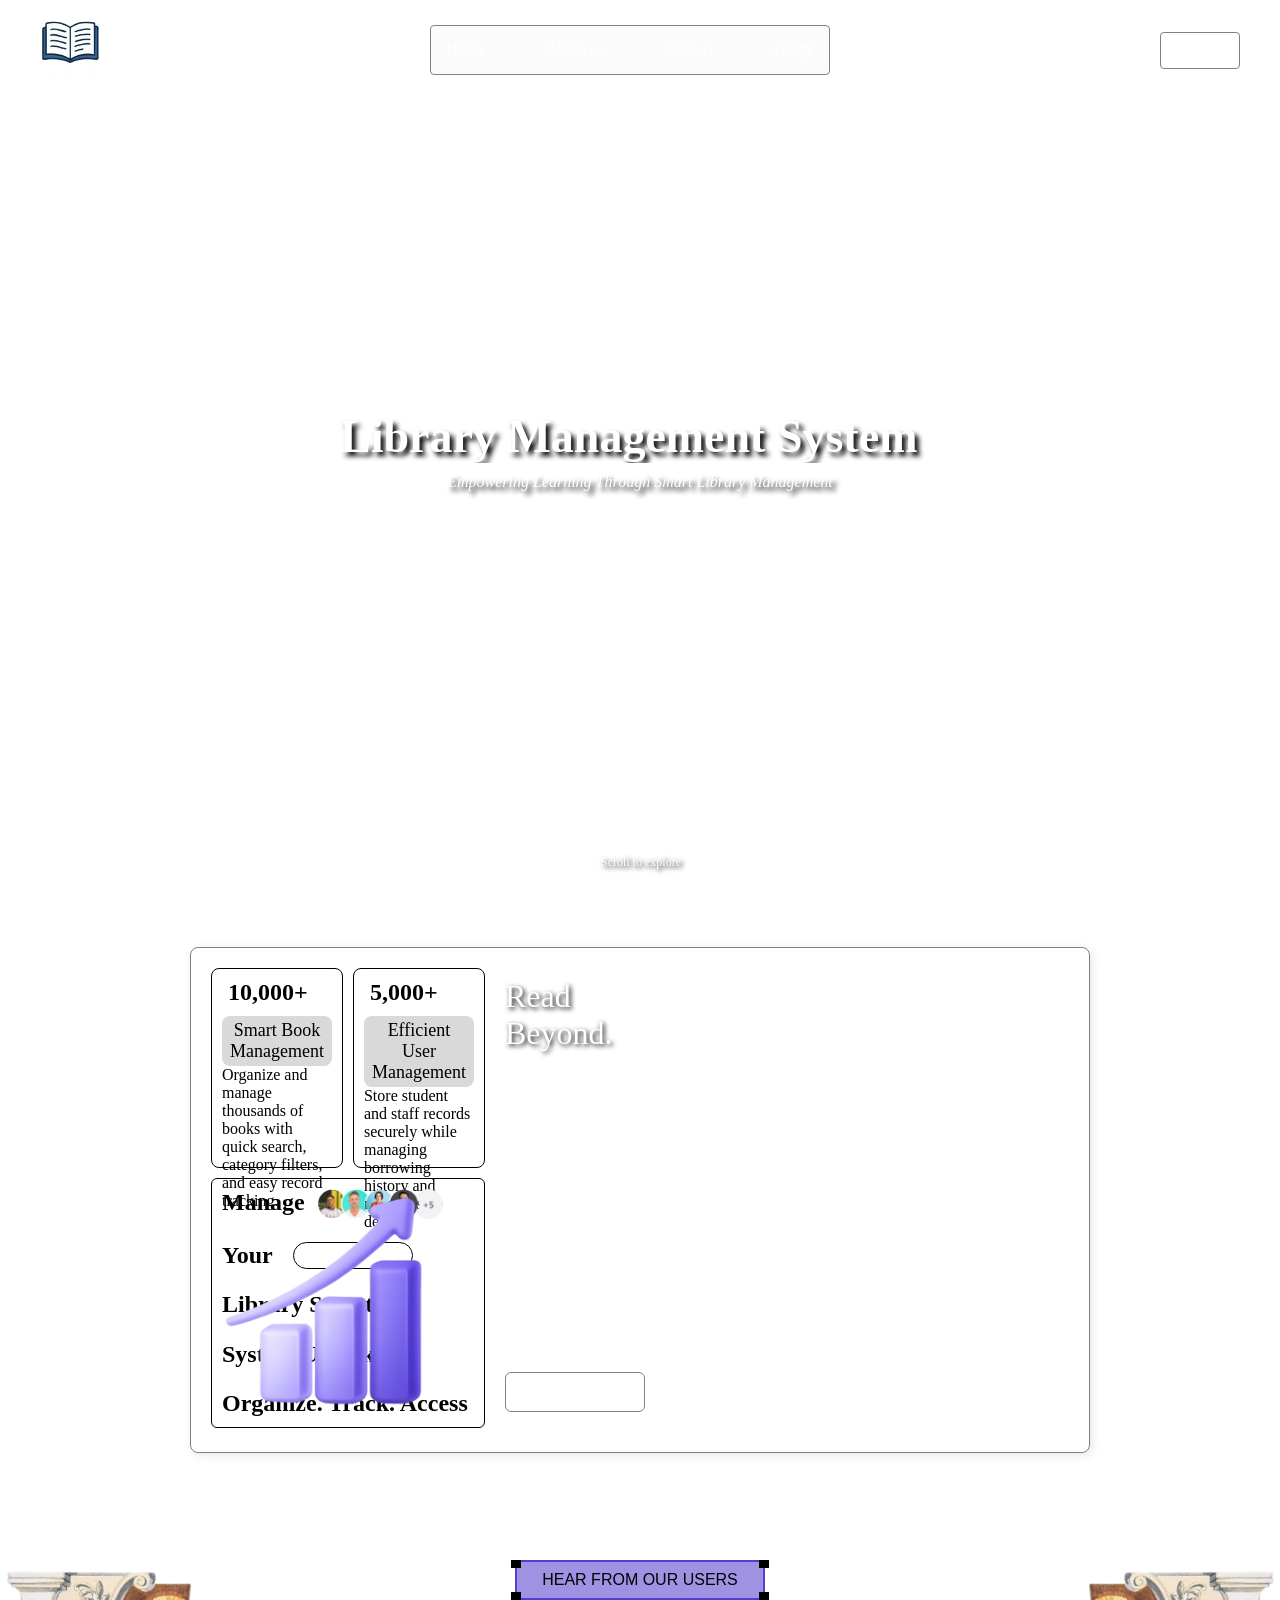
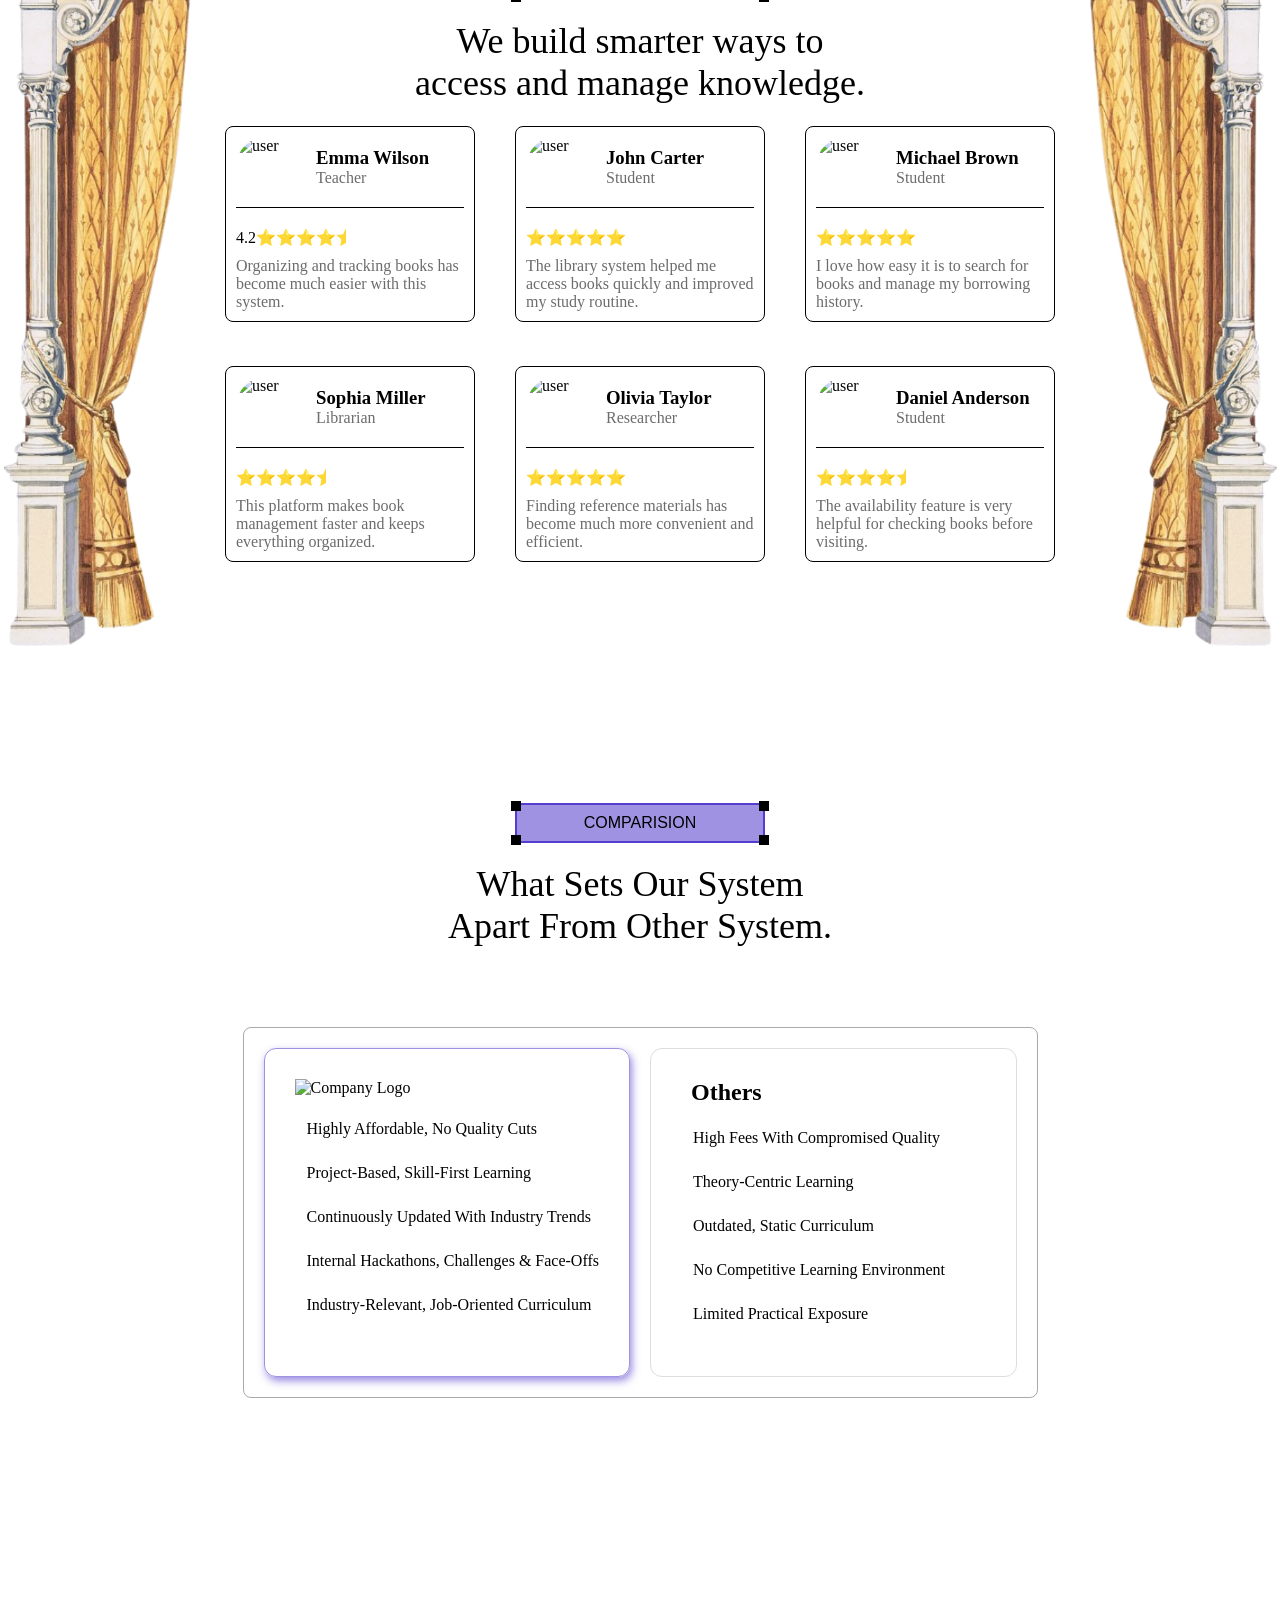
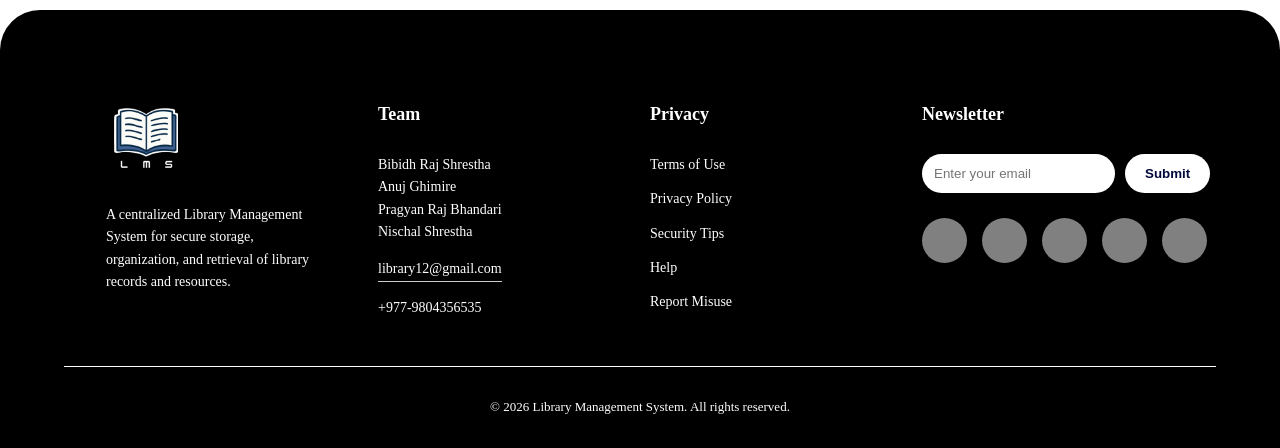
==== index.html @ d0a58fde "feat(UI):Build LMS website UI and structure" ====
<!doctype html>
<html lang="en">
  <head>
    <meta charset="UTF-8" />
    <meta name="viewport" content="width=device-width, initial-scale=1.0" />
    <link
      href="https://cdn.jsdelivr.net/npm/remixicon@4.9.0/fonts/remixicon.css"
      rel="stylesheet"
    />
    <link
      rel="shortcut icon"
      href="https://cdn-icons-png.flaticon.com/512/8832/8832880.png"
      type="image/x-icon"
    />
    <link rel="stylesheet" href="index.css" />
    <title>Library Management System</title>
  </head>
  <body>
    <header>
      <section id="lms-header-logo">
        <img src="./assets/logo.png" alt="lms-logo" />
      </section>
      <nav>
        <li><a href="">Home</a></li>
        <li><a href="">About us</a></li>
        <li><a href="">Contact</a></li>
        <li><a href="">FAQS</a></li>
      </nav>
      <section id="auth-section">
        <button>Login</button>
      </section>
    </header>
    <section id="hero-section">
      <div id="hero-section-info">
        <h1 id="lms-header-title">Library Management System</h1>
        <em id="lms-header-subtitle">
          Empowering Learning Through Smart Library Management
        </em>
      </div>
      <div id="scroll-to-botton">
        <i class="ri-scroll-to-bottom-fill"></i>
        <p>Scroll to explore</p>
      </div>
    </section>

    <section id="lms-milestone-container">
      <div id="lms-milestone">
        <div id="lms-milestone-left">
          <div id="lms-milestone-innerleft">
            <div class="record-member">
              <div id="book-records" class="records">
                <h2><i class="ri-book-open-line"></i>&nbsp;10,000+</h2>
                <p class="records-topic">Smart Book Management</p>
              </div>
              <p>
                Organize and manage thousands of books with quick search,
                category filters, and easy record tracking.
              </p>
            </div>
            <div class="record-member">
              <div id="member-records" class="records">
                <h2><i class="ri-user-line"></i>&nbsp;5,000+</h2>
                <p class="records-topic">Efficient User Management</p>
              </div>
              <p>
                Store student and staff records securely while managing
                borrowing history and membership details.
              </p>
            </div>
          </div>
          <div id="lms-milestone-innerright">
            <div id="manage">
              <h2>Manage</h2>
              <img
                src="./assets/manage.png"
                alt="our users"
                height="30"
                style="user-select: none; pointer-events: none"
              />
            </div>
            <div id="your">
              <h2>Your</h2>
              <button>
                <i class="ri-arrow-right-long-line"></i>
              </button>
            </div>
            <h2>Library Smarter</h2>
            <h2>System Unlock for</h2>
            <h2>Organize. Track. Access</h2>
            <img
              src="./assets/growth.png"
              alt="growth"
              id="growth"
              width="200"
            />
          </div>
        </div>
        <div id="lms-milestone-right">
          <video autoplay muted loop playsinline>
            <source src="./assets/milestonevideo.mp4" type="video/mp4" />
            Your browser does not support the video tag.
          </video>
          <h2 id="lms-milestone-right-header">
            Read <br />
            Beyond.
          </h2>
          <button id="lms-milestone-right-intouch">
            <p>Explore System</p>
            <i class="ri-arrow-right-long-line"></i>
          </button>
        </div>
      </div>
    </section>

    <section id="feedback-section">
      <img
        src="./assets/left.png"
        alt="pillar-left"
        id="pillar-left"
        class="pillar"
      />
      <img
        src="./assets/right.png"
        alt="pillar-right"
        id="pillar-right"
        class="pillar"
      />
      <div id="feedback-section-header">
        <button>
          HEAR FROM OUR USERS
          <div id="rt"></div>
          <div id="lt"></div>
          <div id="rb"></div>
          <div id="lb"></div>
        </button>
        <h2>
          We build smarter ways to<br />
          access and manage knowledge.
        </h2>
      </div>
      <div id="feedback-review">
        <div class="feedback-card">
          <div class="user-info">
            <img src="https://i.pravatar.cc/80?img=5" alt="user" />
            <div>
              <h3>Emma Wilson</h3>
              <p>Teacher</p>
            </div>
          </div>
          <div class="rating">4.2⭐⭐⭐⭐<span class="half-star">⭐</span></div>
          <p class="feedback-text">
            Organizing and tracking books has become much easier with this
            system.
          </p>
        </div>

        <div class="feedback-card">
          <div class="user-info">
            <img src="https://i.pravatar.cc/80?img=1" alt="user" />
            <div>
              <h3>John Carter</h3>
              <p>Student</p>
            </div>
          </div>
          <div class="rating">⭐⭐⭐⭐⭐</div>
          <p class="feedback-text">
            The library system helped me access books quickly and improved my
            study routine.
          </p>
        </div>

        <div class="feedback-card">
          <div class="user-info">
            <img src="https://i.pravatar.cc/80?img=8" alt="user" />
            <div>
              <h3>Michael Brown</h3>
              <p>Student</p>
            </div>
          </div>
          <div class="rating">⭐⭐⭐⭐⭐</div>
          <p class="feedback-text">
            I love how easy it is to search for books and manage my borrowing
            history.
          </p>
        </div>

        <div class="feedback-card">
          <div class="user-info">
            <img src="https://i.pravatar.cc/80?img=10" alt="user" />
            <div>
              <h3>Sophia Miller</h3>
              <p>Librarian</p>
            </div>
          </div>
          <div class="rating">⭐⭐⭐⭐<span class="half-star">⭐</span></div>
          <p class="feedback-text">
            This platform makes book management faster and keeps everything
            organized.
          </p>
        </div>

        <div class="feedback-card">
          <div class="user-info">
            <img src="https://i.pravatar.cc/80?img=16" alt="user" />
            <div>
              <h3>Olivia Taylor</h3>
              <p>Researcher</p>
            </div>
          </div>
          <div class="rating">⭐⭐⭐⭐⭐</div>
          <p class="feedback-text">
            Finding reference materials has become much more convenient and
            efficient.
          </p>
        </div>

        <div class="feedback-card">
          <div class="user-info">
            <img src="https://i.pravatar.cc/80?img=12" alt="user" />
            <div>
              <h3>Daniel Anderson</h3>
              <p>Student</p>
            </div>
          </div>
          <div class="rating">⭐⭐⭐⭐<span class="half-star">⭐</span></div>
          <p class="feedback-text">
            The availability feature is very helpful for checking books before
            visiting.
          </p>
        </div>
      </div>
    </section>

    <section id="comparision">
      <div id="comparision-section-header">
        <button>
          COMPARISION
          <div id="rt"></div>
          <div id="lt"></div>
          <div id="rb"></div>
          <div id="lb"></div>
        </button>
        <h2>
          What Sets Our System <br />
          Apart From Other System.
        </h2>
      </div>
      <section id="comparison-section">
        <div class="comparison-container">
          <div class="comparison-card comparison-card--primary">
            <div class="comparison-header">
              <img src="logo.png" alt="Company Logo" class="comparison-logo" />
            </div>

            <ul class="comparison-list">
              <li class="comparison-item positive">
                <i class="ri-checkbox-circle-line"></i>
                Highly Affordable, No Quality Cuts
              </li>
              <li class="comparison-item positive">
                <i class="ri-checkbox-circle-line"></i>
                Project-Based, Skill-First Learning
              </li>
              <li class="comparison-item positive">
                <i class="ri-checkbox-circle-line"></i>
                Continuously Updated With Industry Trends
              </li>
              <li class="comparison-item positive">
                <i class="ri-checkbox-circle-line"></i>
                Internal Hackathons, Challenges & Face-Offs
              </li>
              <li class="comparison-item positive">
                <i class="ri-checkbox-circle-line"></i>
                Industry-Relevant, Job-Oriented Curriculum
              </li>
            </ul>
          </div>

          <div class="comparison-card comparison-card--secondary">
            <div class="comparison-header">
              <h3 class="comparison-title">
                <i class="ri-stack-fill"></i> Others
              </h3>
            </div>

            <ul class="comparison-list">
              <li class="comparison-item negative">
                <i class="ri-close-circle-line"></i>
                High Fees With Compromised Quality
              </li>
              <li class="comparison-item negative">
                <i class="ri-close-circle-line"></i>
                Theory-Centric Learning
              </li>
              <li class="comparison-item negative">
                <i class="ri-close-circle-line"></i>
                Outdated, Static Curriculum
              </li>
              <li class="comparison-item negative">
                <i class="ri-close-circle-line"></i>
                No Competitive Learning Environment
              </li>
              <li class="comparison-item negative">
                <i class="ri-close-circle-line"></i>
                Limited Practical Exposure
              </li>
            </ul>
          </div>
        </div>
      </section>
    </section>

    <footer id="site-footer">
      <div class="footer-container">
        <div class="footer-column footer-about">
          <img src="./assets/logo.png" alt="Library Logo" class="footer-logo" />

          <p class="footer-description">
            A centralized Library Management System for secure storage,
            organization, and retrieval of library records and resources.
          </p>
        </div>

        <div class="footer-column footer-team">
          <h3 class="footer-title">Team</h3>

          <p>Bibidh Raj Shrestha</p>
          <p>Anuj Ghimire</p>
          <p>Pragyan Raj Bhandari</p>
          <p>Nischal Shrestha</p>

          <p class="footer-email">library12@gmail.com</p>
          <p class="footer-phone">+977-9804356535</p>
        </div>

        <div class="footer-column footer-links">
          <h3 class="footer-title">Privacy</h3>

          <ul class="footer-list">
            <li><a href="#">Terms of Use</a></li>
            <li><a href="#">Privacy Policy</a></li>
            <li><a href="#">Security Tips</a></li>
            <li><a href="#">Help</a></li>
            <li><a href="#">Report Misuse</a></li>
          </ul>
        </div>

        <div class="footer-column footer-newsletter">
          <h3 class="footer-title">Newsletter</h3>

          <form class="newsletter-form">
            <input
              type="email"
              class="newsletter-input"
              placeholder="Enter your email"
            />

            <button type="submit" class="newsletter-submit">Submit</button>
          </form>

          <div class="footer-socials">
            <a href="#"><i class="fa-brands fa-facebook"></i></a>
            <a href="#"><i class="fa-brands fa-instagram"></i></a>
            <a href="#"><i class="fa-brands fa-square-x-twitter"></i></a>
            <a href="#"><i class="fa-brands fa-youtube"></i></a>
            <a href="#"><i class="fa-brands fa-whatsapp"></i></a>
          </div>
        </div>
      </div>

      <hr class="footer-divider" />

      <p class="footer-copyright">
        © 2026 Library Management System. All rights reserved.
      </p>
    </footer>

    <script>
      const scroll = document.querySelector("#scroll-to-botton");
      function blink() {
        setInterval(() => {
          scroll.style.opacity = scroll.style.opacity === "1" ? "0" : "1";
        }, 1000);
      }
      blink();
    </script>
  </body>
</html>
---- index.css ----
* {
  margin: 0;
  padding: 0;
  box-sizing: border-box;
}

header {
  width: 100%;
  height: 70px;
  display: flex;
  justify-content: space-between;
  align-items: center;
  padding: 20px 40px;
}

#lms-header-logo img {
  width: 60px;
  user-select: none;
  pointer-events: none;
}

header nav {
  display: flex;
  justify-content: center;
  align-items: center;
  gap: 60px;
  width: 400px;
  height: 50px;
  background-color: rgba(128, 128, 128, 0.03);
  backdrop-filter: blur(5px);
  border: 1px solid grey;
  border-radius: 4px;
  user-select: none;
}

header nav li {
  list-style: none;
}

header nav li a {
  text-decoration: none;
  color: white;
}

header nav a:hover {
  color: wheat;
}

#auth-section button {
  width: 80px;
  border: 1px solid white;
  background-color: transparent;
  color: white;
  display: flex;
  justify-content: center;
  align-items: center;
  border: 1px solid grey;
  border-radius: 4px;
  padding: 10px 20px;
  user-select: none;
  transition: background-color 0.4s ease-in-out;
}

#auth-section button:hover {
  background-color: white;
  color: black;
  cursor: pointer;
}

#hero-section {
  width: 100%;
  height: 100dvh;
  position: relative;
  background-image: url("./assets/headerbg.jpg");
  background-size: cover;
  border-image: fill 0 linear-gradient(rgba(0, 0, 0, 0.6));
  display: flex;
  justify-content: center;
  align-items: center;
}

#hero-section-info {
  width: 600px;
  display: flex;
  flex-direction: column;
  gap: 10px;
}

#hero-section-info #lms-header-title {
  overflow: hidden;
  white-space: nowrap;
  color: white;
  font-size: 46px;
  border-right: 2px solid white;
  text-shadow: 4px 4px 5px black;
  pointer-events: none;
  user-select: none;
  animation:
    type 4s steps(27) infinite alternate,
    blink 0.7s infinite;
}

@keyframes type {
  from {
    width: 0;
  }
  to {
    width: 27ch;
  }
}

@keyframes blink {
  50% {
    border-color: transparent;
  }
}

#hero-section-info #lms-header-subtitle {
  text-align: center;
  color: white;
  text-shadow: 4px 4px 5px black;
  font-size: 16px;
  pointer-events: none;
  user-select: none;
}

header {
  position: absolute;
  top: 15px;
  z-index: 1;
}

#scroll-to-botton {
  position: absolute;
  bottom: 20px;
  color: white;
  font-size: 12px;
  display: flex;
  justify-content: center;
  align-items: center;
  padding: 10px;
  gap: 2px;
  text-shadow: 2px 2px 5px black;
  pointer-events: none;
  user-select: none;
  opacity: 1;
  transition: opacity 0.4s ease-in-out;
}

/* milestore-section */

#lms-milestone-container {
  width: 100%;
  height: 600px;
  display: flex;
  justify-content: center;
  align-items: center;
  background-color: #fff;
}

#lms-milestone {
  width: 900px;
  height: auto;
  border: 1px solid grey;
  display: flex;
  justify-content: space-between;
  gap: 10px;
  padding: 20px;
  border-radius: 8px;
  box-shadow: 2px 2px 10px rgba(0, 0, 0, 0.1);
  user-select: none;
}

#lms-milestone-left {
  display: flex;
  flex-direction: column;
  gap: 10px;
  width: 600px;
}

#lms-milestone-innerleft {
  display: flex;
  gap: 10px;
}

#lms-milestone-innerleft .record-member {
  display: flex;
  flex-direction: column;
  justify-content: space-between;
  height: 200px;
  padding: 10px;
  border-radius: 8px;
  border: 1px solid black;
}

/* #lms-milestone-innerleft .record-member .records h2,
#lms-milestone-innerleft .record-member .records p,
#lms-milestone-innerright h2 {
  font-weight: 500;
}

#lms-milestone-innerleft .record-member .records h2 {
  color: #533ece;
} */

#lms-milestone-innerleft .record-member .records p {
  font-size: 18px;
}

.record-member #book-records,
.record-member #member-records {
  display: flex;
  flex-direction: column;
  gap: 10px;
}

.record-member .records-topic {
  background-color: rgba(128, 128, 128, 0.303);
  width: fit-content;
  padding: 4px 8px;
  border-radius: 8px;
  text-align: center;
}

#lms-milestone-innerright {
  display: flex;
  flex-direction: column;
  justify-content: space-between;
  border-radius: 6px;
  padding: 10px;
  height: 250px;
  border: 1px solid black;
  position: relative;
}

#lms-milestone-innerright #growth {
  position: absolute;
  right: 60px;
  bottom: 20px;
  user-select: none;
  pointer-events: none;
}

#lms-milestone-innerright #manage {
  display: flex;
  gap: 5px;
}

#lms-milestone-innerright #your {
  display: flex;
  gap: 20px;
}

#lms-milestone-innerright #your button {
  width: 120px;
  border-radius: 54px;
  border: 1px solid black;
  text-align: right;
  color: #533ece;
  font-size: 24px;
  padding: 0 20px;
  background-color: white;
}

#lms-milestone-right {
  position: relative;
}

#lms-milestone-right video {
  height: 460px;
  border-radius: 6px;
}

#lms-milestone-right #lms-milestone-right-header {
  position: absolute;
  top: 10px;
  left: 10px;
  color: white;
  text-shadow: 2px 2px 5px black;
  font-weight: 200;
  font-size: 32px;
}

#lms-milestone-right #lms-milestone-right-intouch {
  position: absolute;
  bottom: 20px;
  left: 10px;
  display: flex;
  justify-content: center;
  align-items: center;
  gap: 4px;
  width: 140px;
  height: 40px;
  background-color: rgba(255, 255, 255, 0.116);
  backdrop-filter: blur(20px);
  border: none;
  border-radius: 6px;
  color: white;
  border: 1px solid gray;
}

#lms-milestone-right #lms-milestone-right-intouch:hover {
  gap: 6px;
  cursor: pointer;
}

#lms-milestone-innerleft .record-member,
#lms-milestone-innerright {
  transition: 0.4s ease-in-out;
}

#lms-milestone-innerleft .record-member:hover,
#lms-milestone-innerright:hover {
  background-color: #543ece0e;
  cursor: pointer;
}

/* feedback-section */

#feedback-section {
  width: 100%;
  height: 700px;
  display: flex;
  flex-direction: column;
  gap: 20px;
  /* background-color: red; */
  justify-content: center;
  align-items: center;
  margin-top: 60px;
  position: relative;
  overflow: hidden;
}

.pillar {
  height: 700px;
  position: absolute;
  user-select: none;
  pointer-events: none;
}

#pillar-right {
  right: -5px;
}

#pillar-left {
  left: -75px;
}

#feedback-section #feedback-section-header {
  display: flex;
  flex-direction: column;
  justify-content: center;
  align-items: center;
  gap: 20px;
  user-select: none;
  pointer-events: none;
}

#feedback-section #feedback-section-header button {
  background-color: #543ece8f;
  color: black;
  width: 250px;
  height: 40px;
  font-size: 16px;
  border: 2px solid #533ece;
  position: relative;
  font-weight: 200;
}

#feedback-section #feedback-section-header h2 {
  font-weight: 200;
  font-size: 36px;
  text-align: center;
}

#rt,
#lt,
#rb,
#lb {
  width: 10px;
  height: 10px;
  background-color: black;
  position: absolute;
}

#rt {
  right: -6px;
  top: -4px;
}

#lt {
  left: -6px;
  top: -4px;
}

#rb {
  right: -6px;
  bottom: -4px;
}
#lb {
  left: -6px;
  bottom: -4px;
}

#feedback-section #feedback-review {
  width: 100%;
  height: 80%;
  display: grid;
  grid-template-columns: repeat(3, minmax(150px, 250px));
  grid-auto-rows: 200px;
  gap: 40px;
  justify-content: center;
  align-items: center;
  padding: 10px;
  user-select: none;
}

.feedback-card {
  border: 1px solid black;
  padding: 10px;
  margin-bottom: 20px;
  border-radius: 8px;
  transition:
    transform 0.6s ease-in,
    background-color 0.6s ease-in;
}
.feedback-card:hover {
  transform: translateY(-4px);
  background-color: #543ece0e;
}

.feedback-card .user-info {
  display: flex;
  align-items: center;
  gap: 20px;
  padding-bottom: 10px;
  border-bottom: 1px solid black;
}

.feedback-card .user-info img {
  border-radius: 50%;
  width: 60px;
  height: 60px;
}
.feedback-card p {
  color: rgb(108, 108, 108);
}

.feedback-card .rating {
  margin-top: 20px;
}

.feedback-card .feedback-text {
  margin-top: 10px;
}

.feedback-card .rating .half-star {
  clip-path: inset(0px 50% 0px 0px);
}

/* Comparision Section */

#comparision {
  width: 100%;
  height: 900px;
  display: flex;
  flex-direction: column;
  justify-content: center;
  gap: 60px;
  align-items: center;
}

#comparision #comparision-section-header {
  display: flex;
  flex-direction: column;
  justify-content: center;
  align-items: center;
  gap: 20px;
  user-select: none;
  pointer-events: none;
}

#comparision #comparision-section-header button {
  background-color: #543ece8f;
  color: black;
  width: 250px;
  height: 40px;
  font-size: 16px;
  border: 2px solid #533ece;
  position: relative;
  font-weight: 200;
}

#rt,
#lt,
#rb,
#lb {
  width: 10px;
  height: 10px;
  background-color: black;
  position: absolute;
}

#rt {
  right: -6px;
  top: -4px;
}

#lt {
  left: -6px;
  top: -4px;
}

#rb {
  right: -6px;
  bottom: -4px;
}
#lb {
  left: -6px;
  bottom: -4px;
}

#comparision #comparision-section-header h2 {
  font-weight: 200;
  font-size: 36px;
  text-align: center;
}

#comparison-section {
  background: #ffffff;
  color: #000000;
  display: flex;
  justify-content: center;
  align-items: center;
  padding: 20px;
  user-select: none;
  pointer-events: none;
}

.comparison-container {
  display: grid;
  grid-template-columns: repeat(2, 1fr);
  gap: 20px;
  max-width: 900px;
  width: 100%;
  padding: 20px;
  border: 1px solid #aaaaaa;
  border-radius: 8px;
}

.comparison-card {
  padding: 30px;
  border-radius: 12px;
}

.comparison-card--primary {
  border: 1px solid #543ece8f;
  box-shadow:
    2px 2px 4px #543ece0e,
    2px 4px 8px #543ece8f;
}

.comparison-card--secondary {
  border: 1px solid #ddd;
}

.comparison-header {
  display: flex;
  align-items: center;
  margin-bottom: 20px;
}

.comparison-logo {
  max-width: 120px;
  height: auto;
}

.comparison-title {
  display: flex;
  align-items: center;
  gap: 10px;
  font-size: 24px;
}

.comparison-list {
  list-style: none;
  padding: 0;
  margin: 0;
}

.comparison-item {
  display: flex;
  gap: 12px;
  margin-bottom: 20px;
  line-height: 1.5;
}

.comparison-item.positive i {
  color: green;
}

.comparison-item.negative i {
  color: red;
}

/* Footer Section */

#site-footer {
  width: 100%;
  background: #000;
  color: white;
  padding: 80px 0 30px;
  border-radius: 40px 40px 0 0;
  margin-top: 50px;
  font-size: 14px;
  line-height: 1.6;
  overflow: hidden;
}

.footer-container {
  width: 85%;
  margin: auto;
  display: flex;
  flex-wrap: wrap;
  justify-content: space-between;
  align-items: flex-start;
}

.footer-column {
  flex: 1;
  min-width: 220px;
  padding: 10px;
}

.footer-logo {
  width: 80px;
  padding: 8px;
  border-radius: 8px;
  margin-bottom: 20px;
}

.footer-description {
  max-width: 220px;
}

.footer-title {
  margin-bottom: 25px;
  font-size: 18px;
}

.footer-email {
  width: fit-content;
  border-bottom: 1px solid #ccc;
  margin: 15px 0;
}

.footer-list {
  padding: 0;
}

.footer-list li {
  list-style: none;
  margin-bottom: 12px;
}

.footer-list li a {
  text-decoration: none;
  color: white;
  transition: 0.3s;
}

.footer-list li a:hover {
  opacity: 0.8;
}

.newsletter-form {
  display: flex;
  align-items: center;
  gap: 10px;
  margin-bottom: 25px;
}

.newsletter-input {
  flex: 1;
  padding: 12px;
  border: none;
  outline: none;
  border-radius: 25px;
}

.newsletter-submit {
  background: white;
  color: #00093c;
  border: none;
  padding: 12px 20px;
  border-radius: 25px;
  cursor: pointer;
  font-weight: 600;
  transition: 0.3s;
}

.newsletter-submit:hover {
  transform: scale(1.05);
}

.footer-socials {
  display: flex;
  gap: 15px;
  align-items: center;
}

.footer-socials a {
  width: 45px;
  height: 45px;
  border-radius: 50%;
  background-color: grey;
  display: flex;
  justify-content: center;
  align-items: center;
  color: white;
  text-decoration: none;
  font-size: 20px;
  flex-shrink: 0;
  transition: 0.3s ease;
}

.footer-socials a:hover {
  transform: translateY(-4px);
}

.footer-divider {
  width: 90%;
  margin: 30px auto;
  border: none;
  border-bottom: 1px solid white;
}

.footer-copyright {
  text-align: center;
  font-size: 13px;
}
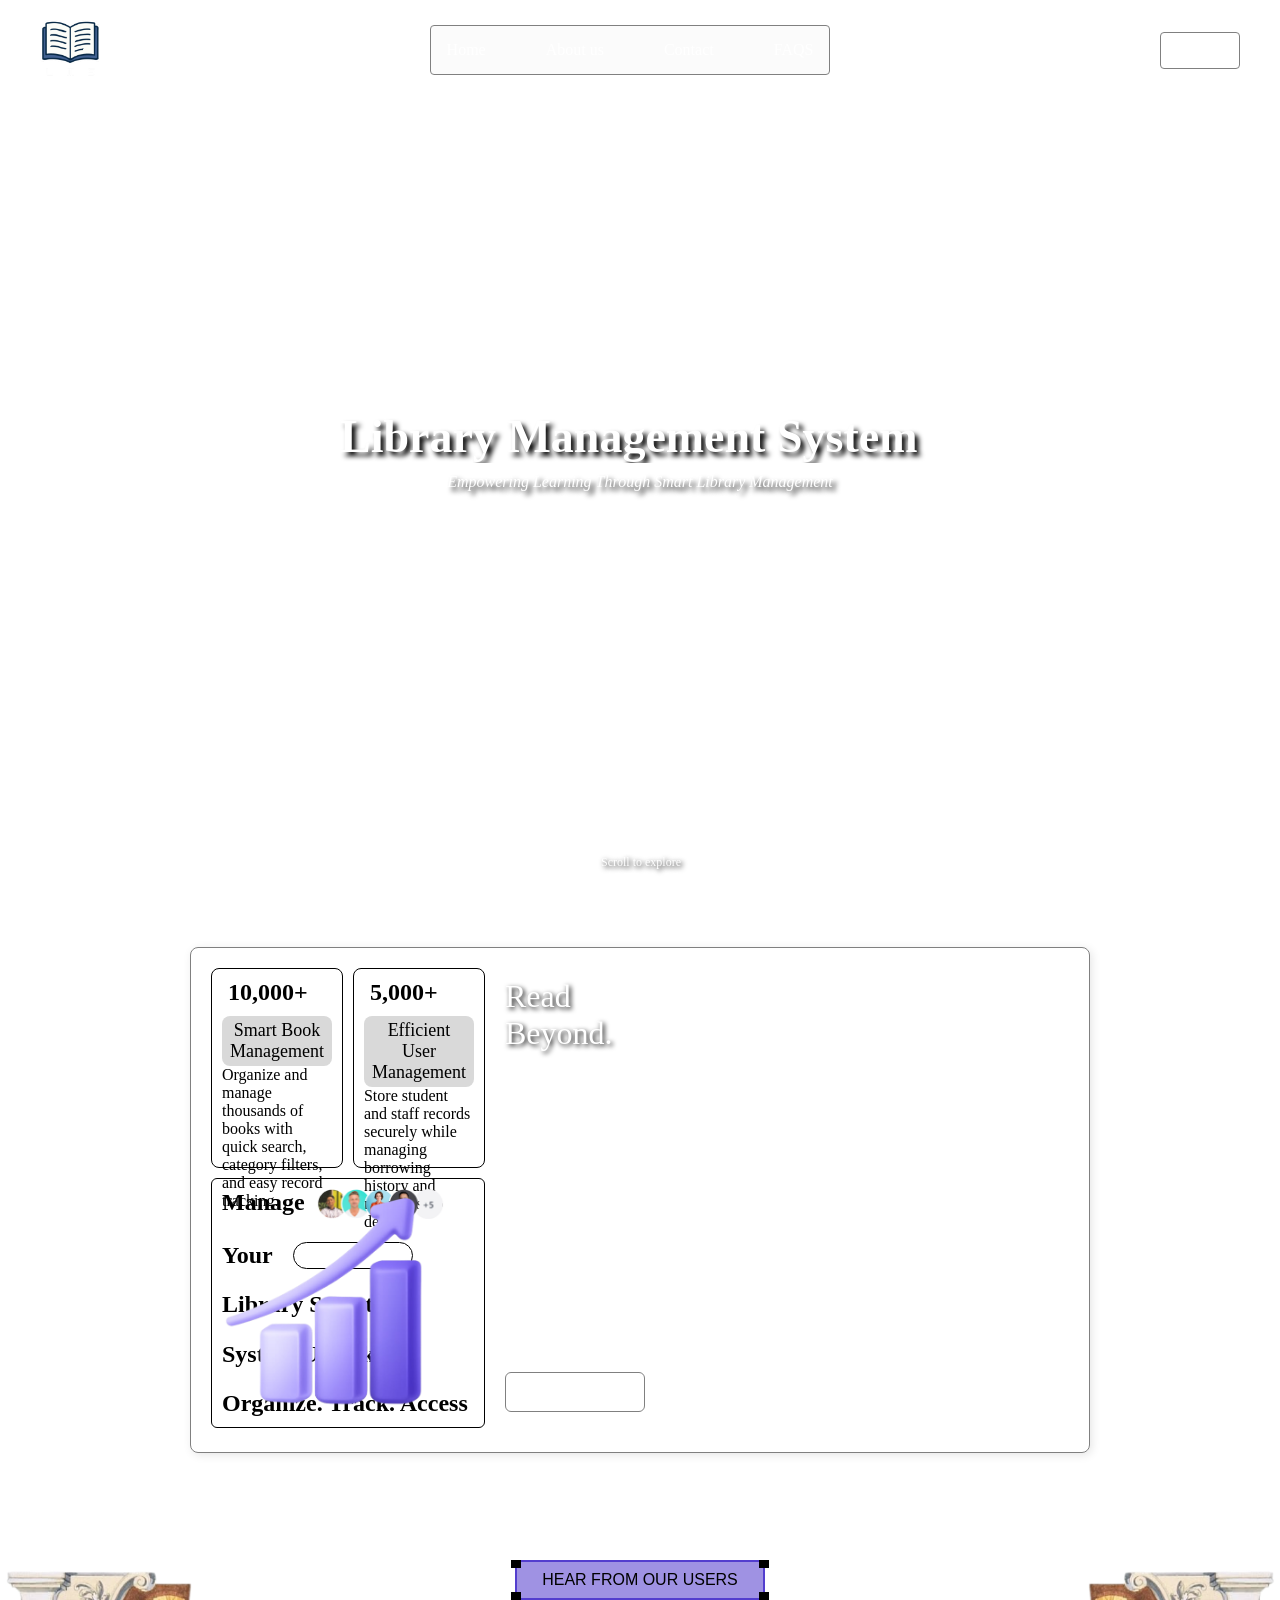
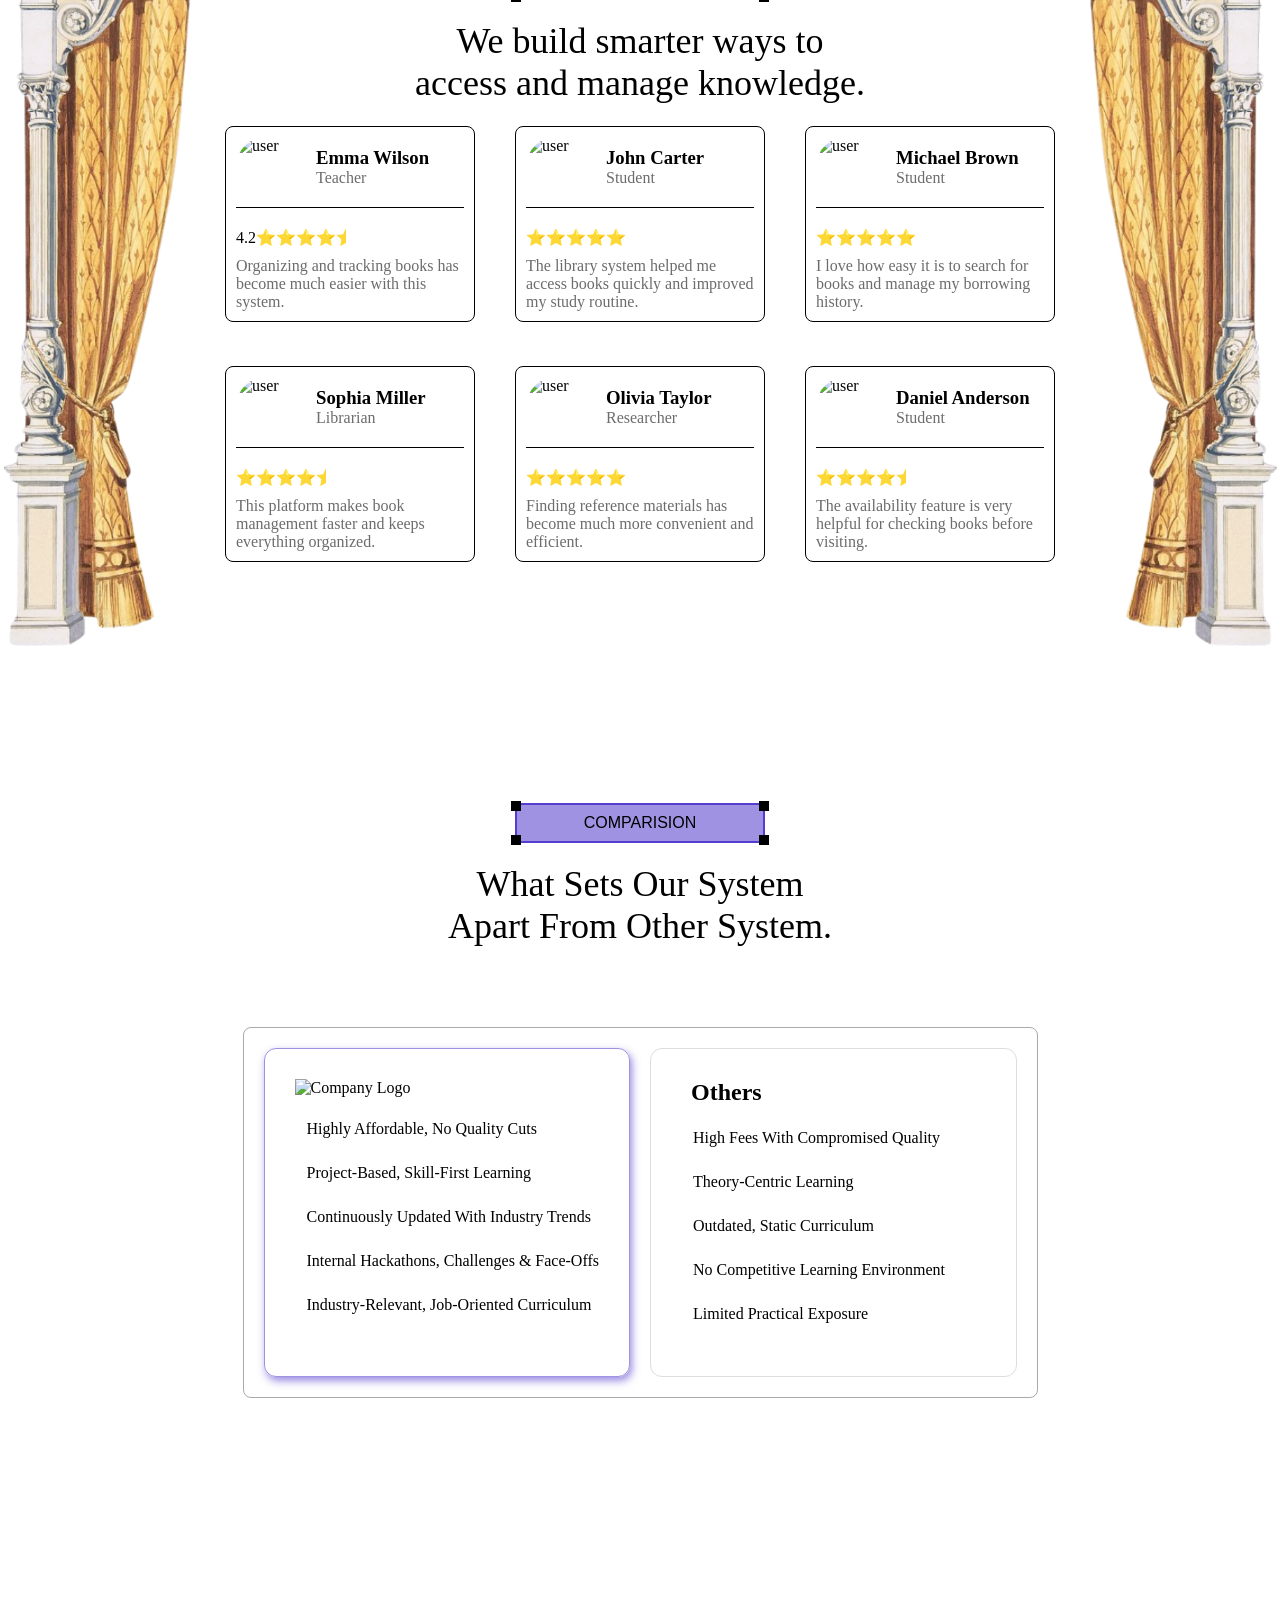
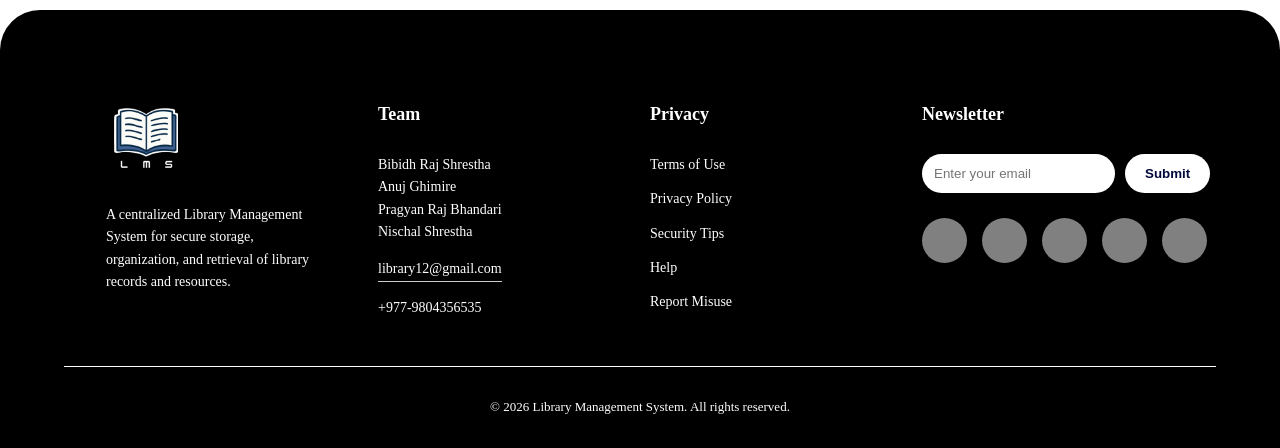
==== commit 70f69d28: "Updated folder structure" ====
--- a/index.html
+++ b/index.html
@@ -12,7 +12,7 @@
       href="https://cdn-icons-png.flaticon.com/512/8832/8832880.png"
       type="image/x-icon"
     />
-    <link rel="stylesheet" href="index.css" />
+    <link rel="stylesheet" href="/frontend/css/index.css" />
     <title>Library Management System</title>
   </head>
   <body>
--- a/frontend/css/index.css
+++ b/frontend/css/index.css
@@ -0,0 +1,741 @@
+* {
+  margin: 0;
+  padding: 0;
+  box-sizing: border-box;
+}
+
+header {
+  width: 100%;
+  height: 70px;
+  display: flex;
+  justify-content: space-between;
+  align-items: center;
+  padding: 20px 40px;
+}
+
+#lms-header-logo img {
+  width: 60px;
+  user-select: none;
+  pointer-events: none;
+}
+
+header nav {
+  display: flex;
+  justify-content: center;
+  align-items: center;
+  gap: 60px;
+  width: 400px;
+  height: 50px;
+  background-color: rgba(128, 128, 128, 0.03);
+  backdrop-filter: blur(5px);
+  border: 1px solid grey;
+  border-radius: 4px;
+  user-select: none;
+}
+
+header nav li {
+  list-style: none;
+}
+
+header nav li a {
+  text-decoration: none;
+  color: white;
+}
+
+header nav a:hover {
+  color: wheat;
+}
+
+#auth-section button {
+  width: 80px;
+  border: 1px solid white;
+  background-color: transparent;
+  color: white;
+  display: flex;
+  justify-content: center;
+  align-items: center;
+  border: 1px solid grey;
+  border-radius: 4px;
+  padding: 10px 20px;
+  user-select: none;
+  transition: background-color 0.4s ease-in-out;
+}
+
+#auth-section button:hover {
+  background-color: white;
+  color: black;
+  cursor: pointer;
+}
+
+#hero-section {
+  width: 100%;
+  height: 100dvh;
+  position: relative;
+  background-image: url("./assets/headerbg.jpg");
+  background-size: cover;
+  border-image: fill 0 linear-gradient(rgba(0, 0, 0, 0.6));
+  display: flex;
+  justify-content: center;
+  align-items: center;
+}
+
+#hero-section-info {
+  width: 600px;
+  display: flex;
+  flex-direction: column;
+  gap: 10px;
+}
+
+#hero-section-info #lms-header-title {
+  overflow: hidden;
+  white-space: nowrap;
+  color: white;
+  font-size: 46px;
+  border-right: 2px solid white;
+  text-shadow: 4px 4px 5px black;
+  pointer-events: none;
+  user-select: none;
+  animation:
+    type 4s steps(27) infinite alternate,
+    blink 0.7s infinite;
+}
+
+@keyframes type {
+  from {
+    width: 0;
+  }
+  to {
+    width: 27ch;
+  }
+}
+
+@keyframes blink {
+  50% {
+    border-color: transparent;
+  }
+}
+
+#hero-section-info #lms-header-subtitle {
+  text-align: center;
+  color: white;
+  text-shadow: 4px 4px 5px black;
+  font-size: 16px;
+  pointer-events: none;
+  user-select: none;
+}
+
+header {
+  position: absolute;
+  top: 15px;
+  z-index: 1;
+}
+
+#scroll-to-botton {
+  position: absolute;
+  bottom: 20px;
+  color: white;
+  font-size: 12px;
+  display: flex;
+  justify-content: center;
+  align-items: center;
+  padding: 10px;
+  gap: 2px;
+  text-shadow: 2px 2px 5px black;
+  pointer-events: none;
+  user-select: none;
+  opacity: 1;
+  transition: opacity 0.4s ease-in-out;
+}
+
+/* milestore-section */
+
+#lms-milestone-container {
+  width: 100%;
+  height: 600px;
+  display: flex;
+  justify-content: center;
+  align-items: center;
+  background-color: #fff;
+}
+
+#lms-milestone {
+  width: 900px;
+  height: auto;
+  border: 1px solid grey;
+  display: flex;
+  justify-content: space-between;
+  gap: 10px;
+  padding: 20px;
+  border-radius: 8px;
+  box-shadow: 2px 2px 10px rgba(0, 0, 0, 0.1);
+  user-select: none;
+}
+
+#lms-milestone-left {
+  display: flex;
+  flex-direction: column;
+  gap: 10px;
+  width: 600px;
+}
+
+#lms-milestone-innerleft {
+  display: flex;
+  gap: 10px;
+}
+
+#lms-milestone-innerleft .record-member {
+  display: flex;
+  flex-direction: column;
+  justify-content: space-between;
+  height: 200px;
+  padding: 10px;
+  border-radius: 8px;
+  border: 1px solid black;
+}
+
+/* #lms-milestone-innerleft .record-member .records h2,
+#lms-milestone-innerleft .record-member .records p,
+#lms-milestone-innerright h2 {
+  font-weight: 500;
+}
+
+#lms-milestone-innerleft .record-member .records h2 {
+  color: #533ece;
+} */
+
+#lms-milestone-innerleft .record-member .records p {
+  font-size: 18px;
+}
+
+.record-member #book-records,
+.record-member #member-records {
+  display: flex;
+  flex-direction: column;
+  gap: 10px;
+}
+
+.record-member .records-topic {
+  background-color: rgba(128, 128, 128, 0.303);
+  width: fit-content;
+  padding: 4px 8px;
+  border-radius: 8px;
+  text-align: center;
+}
+
+#lms-milestone-innerright {
+  display: flex;
+  flex-direction: column;
+  justify-content: space-between;
+  border-radius: 6px;
+  padding: 10px;
+  height: 250px;
+  border: 1px solid black;
+  position: relative;
+}
+
+#lms-milestone-innerright #growth {
+  position: absolute;
+  right: 60px;
+  bottom: 20px;
+  user-select: none;
+  pointer-events: none;
+}
+
+#lms-milestone-innerright #manage {
+  display: flex;
+  gap: 5px;
+}
+
+#lms-milestone-innerright #your {
+  display: flex;
+  gap: 20px;
+}
+
+#lms-milestone-innerright #your button {
+  width: 120px;
+  border-radius: 54px;
+  border: 1px solid black;
+  text-align: right;
+  color: #533ece;
+  font-size: 24px;
+  padding: 0 20px;
+  background-color: white;
+}
+
+#lms-milestone-right {
+  position: relative;
+}
+
+#lms-milestone-right video {
+  height: 460px;
+  border-radius: 6px;
+}
+
+#lms-milestone-right #lms-milestone-right-header {
+  position: absolute;
+  top: 10px;
+  left: 10px;
+  color: white;
+  text-shadow: 2px 2px 5px black;
+  font-weight: 200;
+  font-size: 32px;
+}
+
+#lms-milestone-right #lms-milestone-right-intouch {
+  position: absolute;
+  bottom: 20px;
+  left: 10px;
+  display: flex;
+  justify-content: center;
+  align-items: center;
+  gap: 4px;
+  width: 140px;
+  height: 40px;
+  background-color: rgba(255, 255, 255, 0.116);
+  backdrop-filter: blur(20px);
+  border: none;
+  border-radius: 6px;
+  color: white;
+  border: 1px solid gray;
+}
+
+#lms-milestone-right #lms-milestone-right-intouch:hover {
+  gap: 6px;
+  cursor: pointer;
+}
+
+#lms-milestone-innerleft .record-member,
+#lms-milestone-innerright {
+  transition: 0.4s ease-in-out;
+}
+
+#lms-milestone-innerleft .record-member:hover,
+#lms-milestone-innerright:hover {
+  background-color: #543ece0e;
+  cursor: pointer;
+}
+
+/* feedback-section */
+
+#feedback-section {
+  width: 100%;
+  height: 700px;
+  display: flex;
+  flex-direction: column;
+  gap: 20px;
+  /* background-color: red; */
+  justify-content: center;
+  align-items: center;
+  margin-top: 60px;
+  position: relative;
+  overflow: hidden;
+}
+
+.pillar {
+  height: 700px;
+  position: absolute;
+  user-select: none;
+  pointer-events: none;
+}
+
+#pillar-right {
+  right: -5px;
+}
+
+#pillar-left {
+  left: -75px;
+}
+
+#feedback-section #feedback-section-header {
+  display: flex;
+  flex-direction: column;
+  justify-content: center;
+  align-items: center;
+  gap: 20px;
+  user-select: none;
+  pointer-events: none;
+}
+
+#feedback-section #feedback-section-header button {
+  background-color: #543ece8f;
+  color: black;
+  width: 250px;
+  height: 40px;
+  font-size: 16px;
+  border: 2px solid #533ece;
+  position: relative;
+  font-weight: 200;
+}
+
+#feedback-section #feedback-section-header h2 {
+  font-weight: 200;
+  font-size: 36px;
+  text-align: center;
+}
+
+#rt,
+#lt,
+#rb,
+#lb {
+  width: 10px;
+  height: 10px;
+  background-color: black;
+  position: absolute;
+}
+
+#rt {
+  right: -6px;
+  top: -4px;
+}
+
+#lt {
+  left: -6px;
+  top: -4px;
+}
+
+#rb {
+  right: -6px;
+  bottom: -4px;
+}
+#lb {
+  left: -6px;
+  bottom: -4px;
+}
+
+#feedback-section #feedback-review {
+  width: 100%;
+  height: 80%;
+  display: grid;
+  grid-template-columns: repeat(3, minmax(150px, 250px));
+  grid-auto-rows: 200px;
+  gap: 40px;
+  justify-content: center;
+  align-items: center;
+  padding: 10px;
+  user-select: none;
+}
+
+.feedback-card {
+  border: 1px solid black;
+  padding: 10px;
+  margin-bottom: 20px;
+  border-radius: 8px;
+  transition:
+    transform 0.6s ease-in,
+    background-color 0.6s ease-in;
+}
+.feedback-card:hover {
+  transform: translateY(-4px);
+  background-color: #543ece0e;
+}
+
+.feedback-card .user-info {
+  display: flex;
+  align-items: center;
+  gap: 20px;
+  padding-bottom: 10px;
+  border-bottom: 1px solid black;
+}
+
+.feedback-card .user-info img {
+  border-radius: 50%;
+  width: 60px;
+  height: 60px;
+}
+.feedback-card p {
+  color: rgb(108, 108, 108);
+}
+
+.feedback-card .rating {
+  margin-top: 20px;
+}
+
+.feedback-card .feedback-text {
+  margin-top: 10px;
+}
+
+.feedback-card .rating .half-star {
+  clip-path: inset(0px 50% 0px 0px);
+}
+
+/* Comparision Section */
+
+#comparision {
+  width: 100%;
+  height: 900px;
+  display: flex;
+  flex-direction: column;
+  justify-content: center;
+  gap: 60px;
+  align-items: center;
+}
+
+#comparision #comparision-section-header {
+  display: flex;
+  flex-direction: column;
+  justify-content: center;
+  align-items: center;
+  gap: 20px;
+  user-select: none;
+  pointer-events: none;
+}
+
+#comparision #comparision-section-header button {
+  background-color: #543ece8f;
+  color: black;
+  width: 250px;
+  height: 40px;
+  font-size: 16px;
+  border: 2px solid #533ece;
+  position: relative;
+  font-weight: 200;
+}
+
+#rt,
+#lt,
+#rb,
+#lb {
+  width: 10px;
+  height: 10px;
+  background-color: black;
+  position: absolute;
+}
+
+#rt {
+  right: -6px;
+  top: -4px;
+}
+
+#lt {
+  left: -6px;
+  top: -4px;
+}
+
+#rb {
+  right: -6px;
+  bottom: -4px;
+}
+#lb {
+  left: -6px;
+  bottom: -4px;
+}
+
+#comparision #comparision-section-header h2 {
+  font-weight: 200;
+  font-size: 36px;
+  text-align: center;
+}
+
+#comparison-section {
+  background: #ffffff;
+  color: #000000;
+  display: flex;
+  justify-content: center;
+  align-items: center;
+  padding: 20px;
+  user-select: none;
+  pointer-events: none;
+}
+
+.comparison-container {
+  display: grid;
+  grid-template-columns: repeat(2, 1fr);
+  gap: 20px;
+  max-width: 900px;
+  width: 100%;
+  padding: 20px;
+  border: 1px solid #aaaaaa;
+  border-radius: 8px;
+}
+
+.comparison-card {
+  padding: 30px;
+  border-radius: 12px;
+}
+
+.comparison-card--primary {
+  border: 1px solid #543ece8f;
+  box-shadow:
+    2px 2px 4px #543ece0e,
+    2px 4px 8px #543ece8f;
+}
+
+.comparison-card--secondary {
+  border: 1px solid #ddd;
+}
+
+.comparison-header {
+  display: flex;
+  align-items: center;
+  margin-bottom: 20px;
+}
+
+.comparison-logo {
+  max-width: 120px;
+  height: auto;
+}
+
+.comparison-title {
+  display: flex;
+  align-items: center;
+  gap: 10px;
+  font-size: 24px;
+}
+
+.comparison-list {
+  list-style: none;
+  padding: 0;
+  margin: 0;
+}
+
+.comparison-item {
+  display: flex;
+  gap: 12px;
+  margin-bottom: 20px;
+  line-height: 1.5;
+}
+
+.comparison-item.positive i {
+  color: green;
+}
+
+.comparison-item.negative i {
+  color: red;
+}
+
+/* Footer Section */
+
+#site-footer {
+  width: 100%;
+  background: #000;
+  color: white;
+  padding: 80px 0 30px;
+  border-radius: 40px 40px 0 0;
+  margin-top: 50px;
+  font-size: 14px;
+  line-height: 1.6;
+  overflow: hidden;
+}
+
+.footer-container {
+  width: 85%;
+  margin: auto;
+  display: flex;
+  flex-wrap: wrap;
+  justify-content: space-between;
+  align-items: flex-start;
+}
+
+.footer-column {
+  flex: 1;
+  min-width: 220px;
+  padding: 10px;
+}
+
+.footer-logo {
+  width: 80px;
+  padding: 8px;
+  border-radius: 8px;
+  margin-bottom: 20px;
+}
+
+.footer-description {
+  max-width: 220px;
+}
+
+.footer-title {
+  margin-bottom: 25px;
+  font-size: 18px;
+}
+
+.footer-email {
+  width: fit-content;
+  border-bottom: 1px solid #ccc;
+  margin: 15px 0;
+}
+
+.footer-list {
+  padding: 0;
+}
+
+.footer-list li {
+  list-style: none;
+  margin-bottom: 12px;
+}
+
+.footer-list li a {
+  text-decoration: none;
+  color: white;
+  transition: 0.3s;
+}
+
+.footer-list li a:hover {
+  opacity: 0.8;
+}
+
+.newsletter-form {
+  display: flex;
+  align-items: center;
+  gap: 10px;
+  margin-bottom: 25px;
+}
+
+.newsletter-input {
+  flex: 1;
+  padding: 12px;
+  border: none;
+  outline: none;
+  border-radius: 25px;
+}
+
+.newsletter-submit {
+  background: white;
+  color: #00093c;
+  border: none;
+  padding: 12px 20px;
+  border-radius: 25px;
+  cursor: pointer;
+  font-weight: 600;
+  transition: 0.3s;
+}
+
+.newsletter-submit:hover {
+  transform: scale(1.05);
+}
+
+.footer-socials {
+  display: flex;
+  gap: 15px;
+  align-items: center;
+}
+
+.footer-socials a {
+  width: 45px;
+  height: 45px;
+  border-radius: 50%;
+  background-color: grey;
+  display: flex;
+  justify-content: center;
+  align-items: center;
+  color: white;
+  text-decoration: none;
+  font-size: 20px;
+  flex-shrink: 0;
+  transition: 0.3s ease;
+}
+
+.footer-socials a:hover {
+  transform: translateY(-4px);
+}
+
+.footer-divider {
+  width: 90%;
+  margin: 30px auto;
+  border: none;
+  border-bottom: 1px solid white;
+}
+
+.footer-copyright {
+  text-align: center;
+  font-size: 13px;
+}
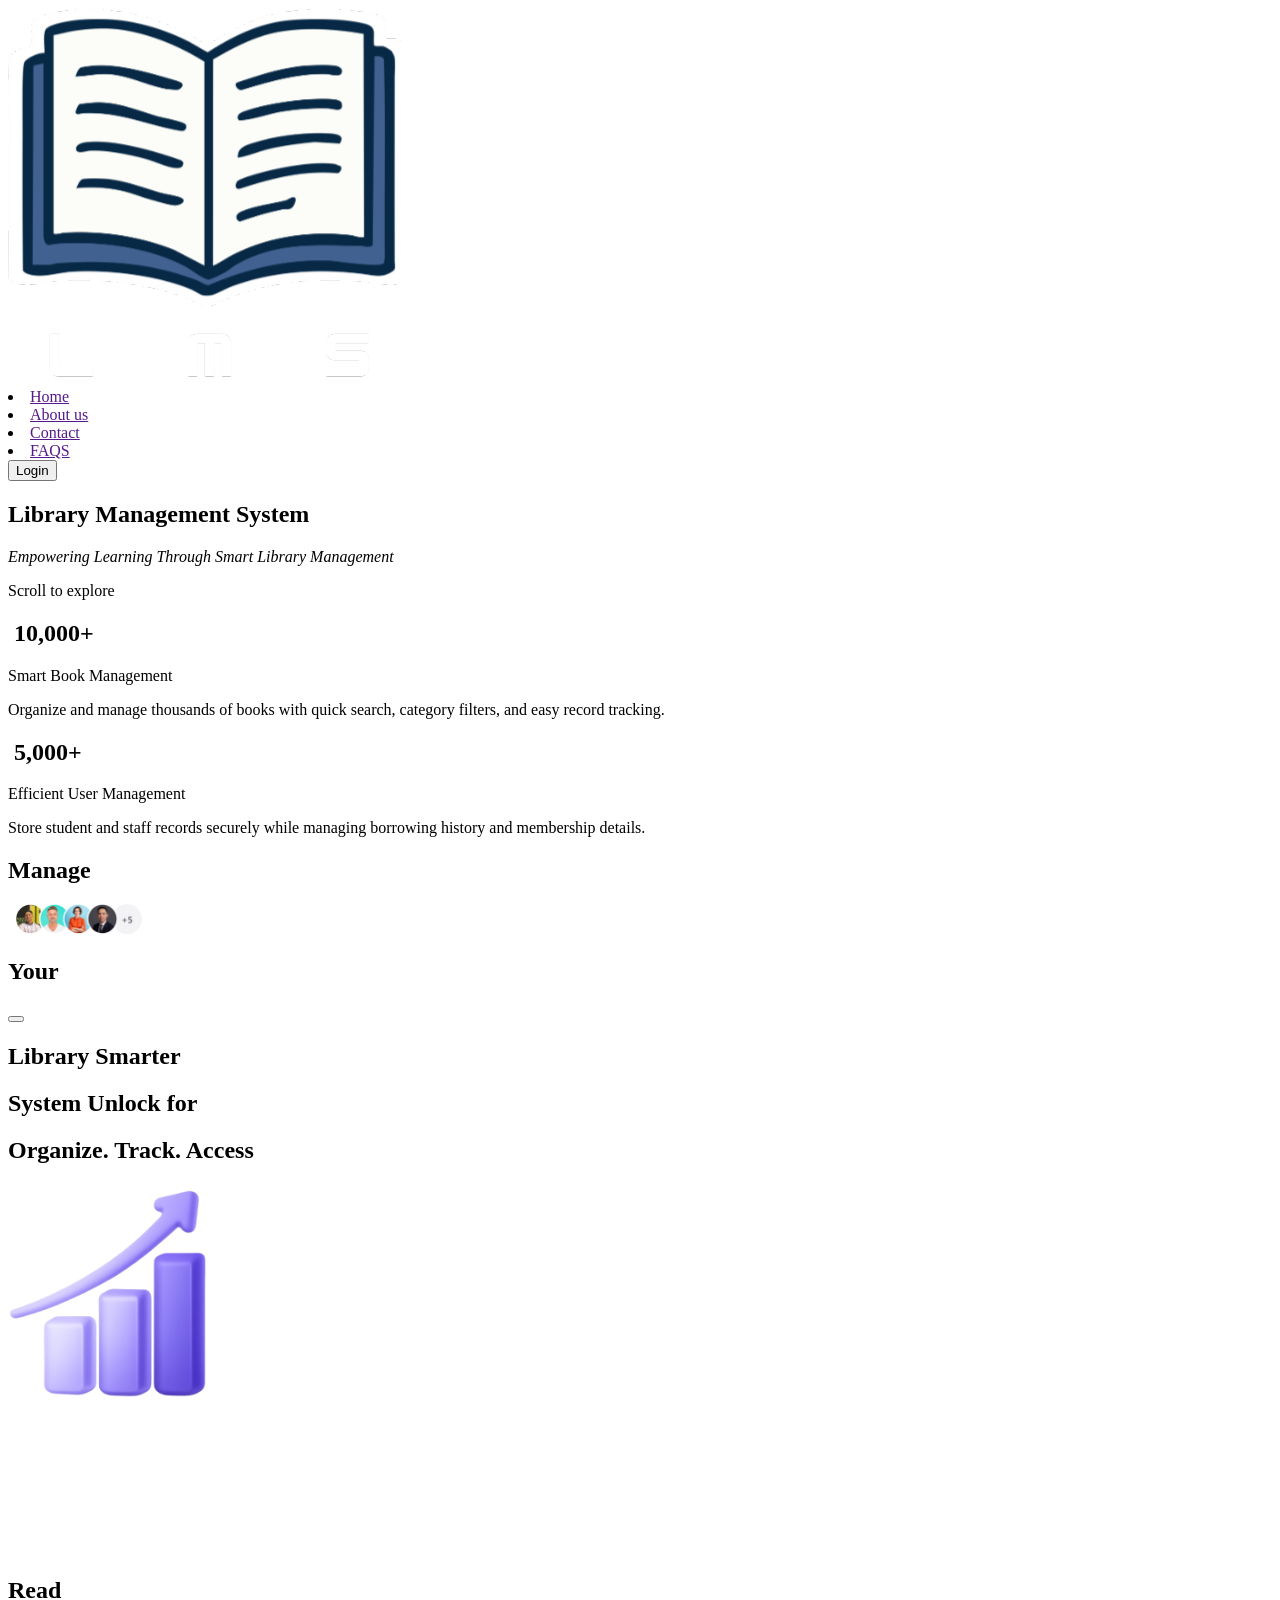
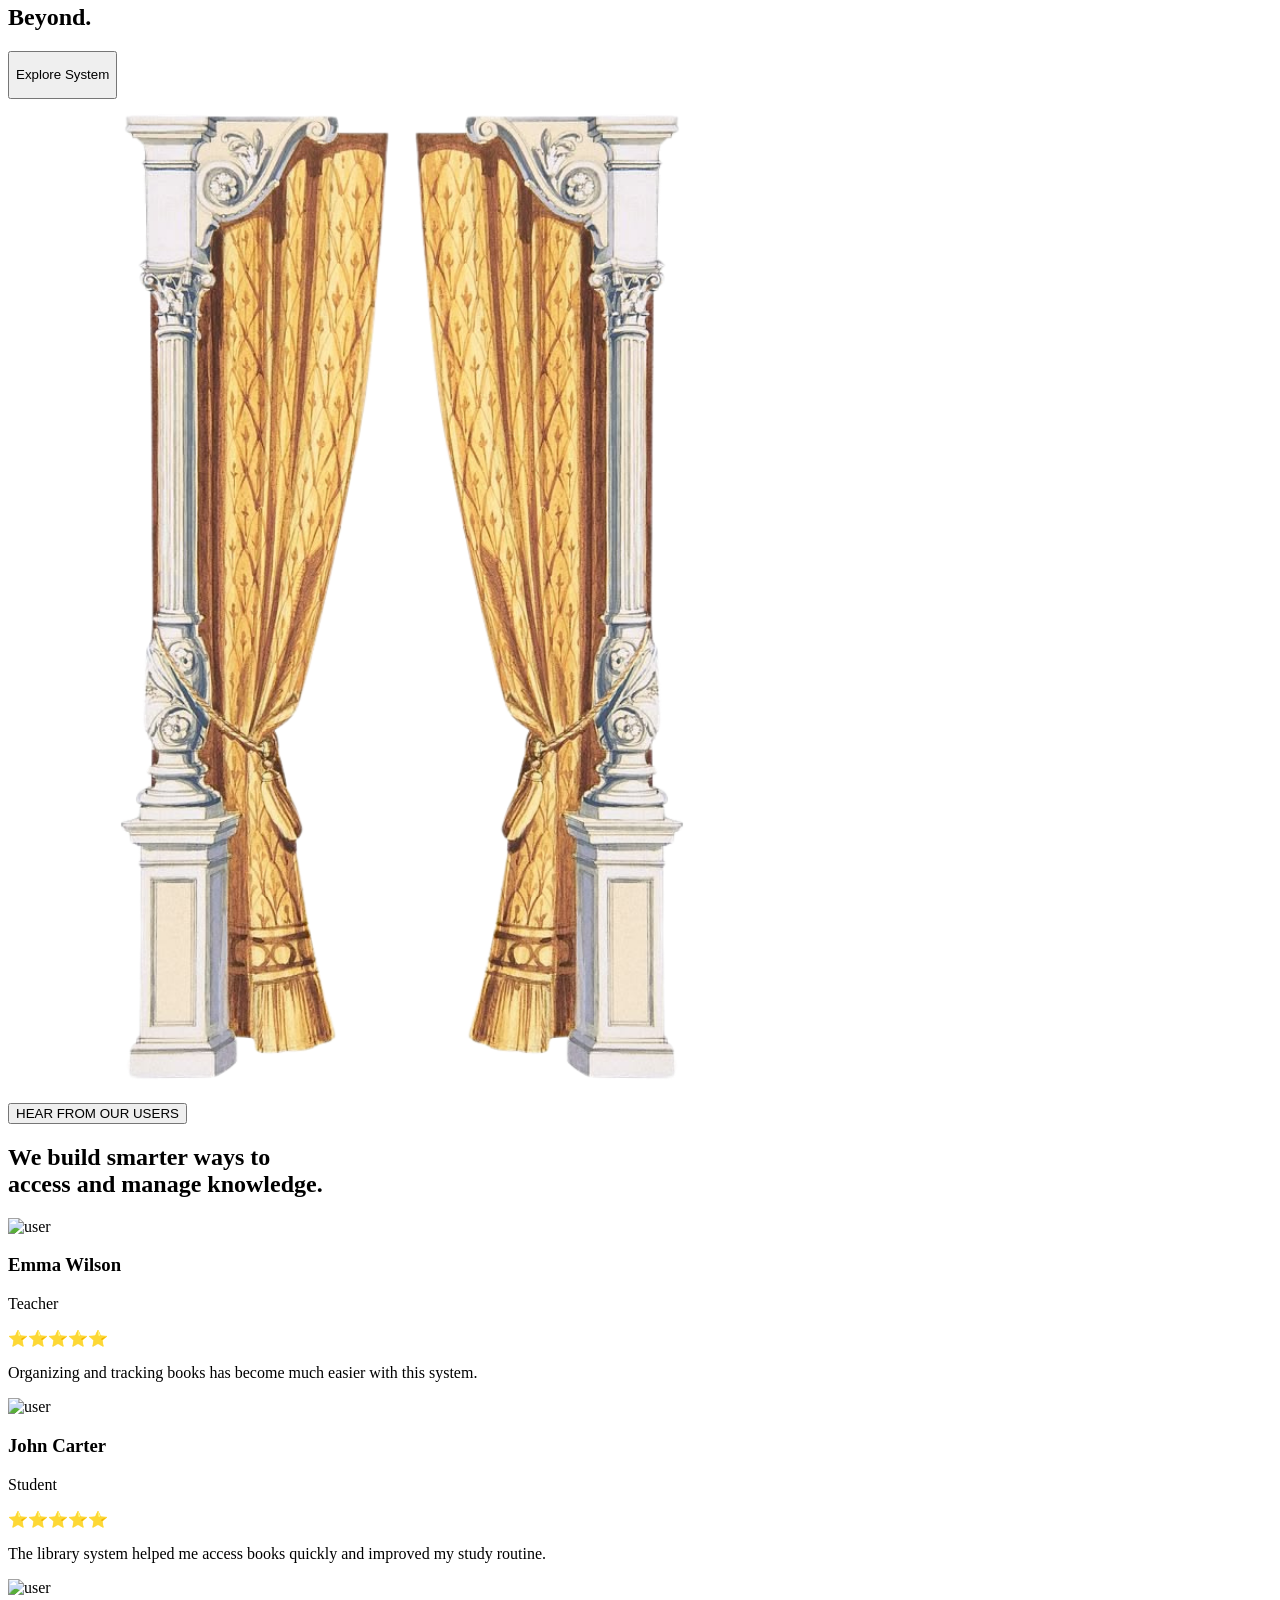
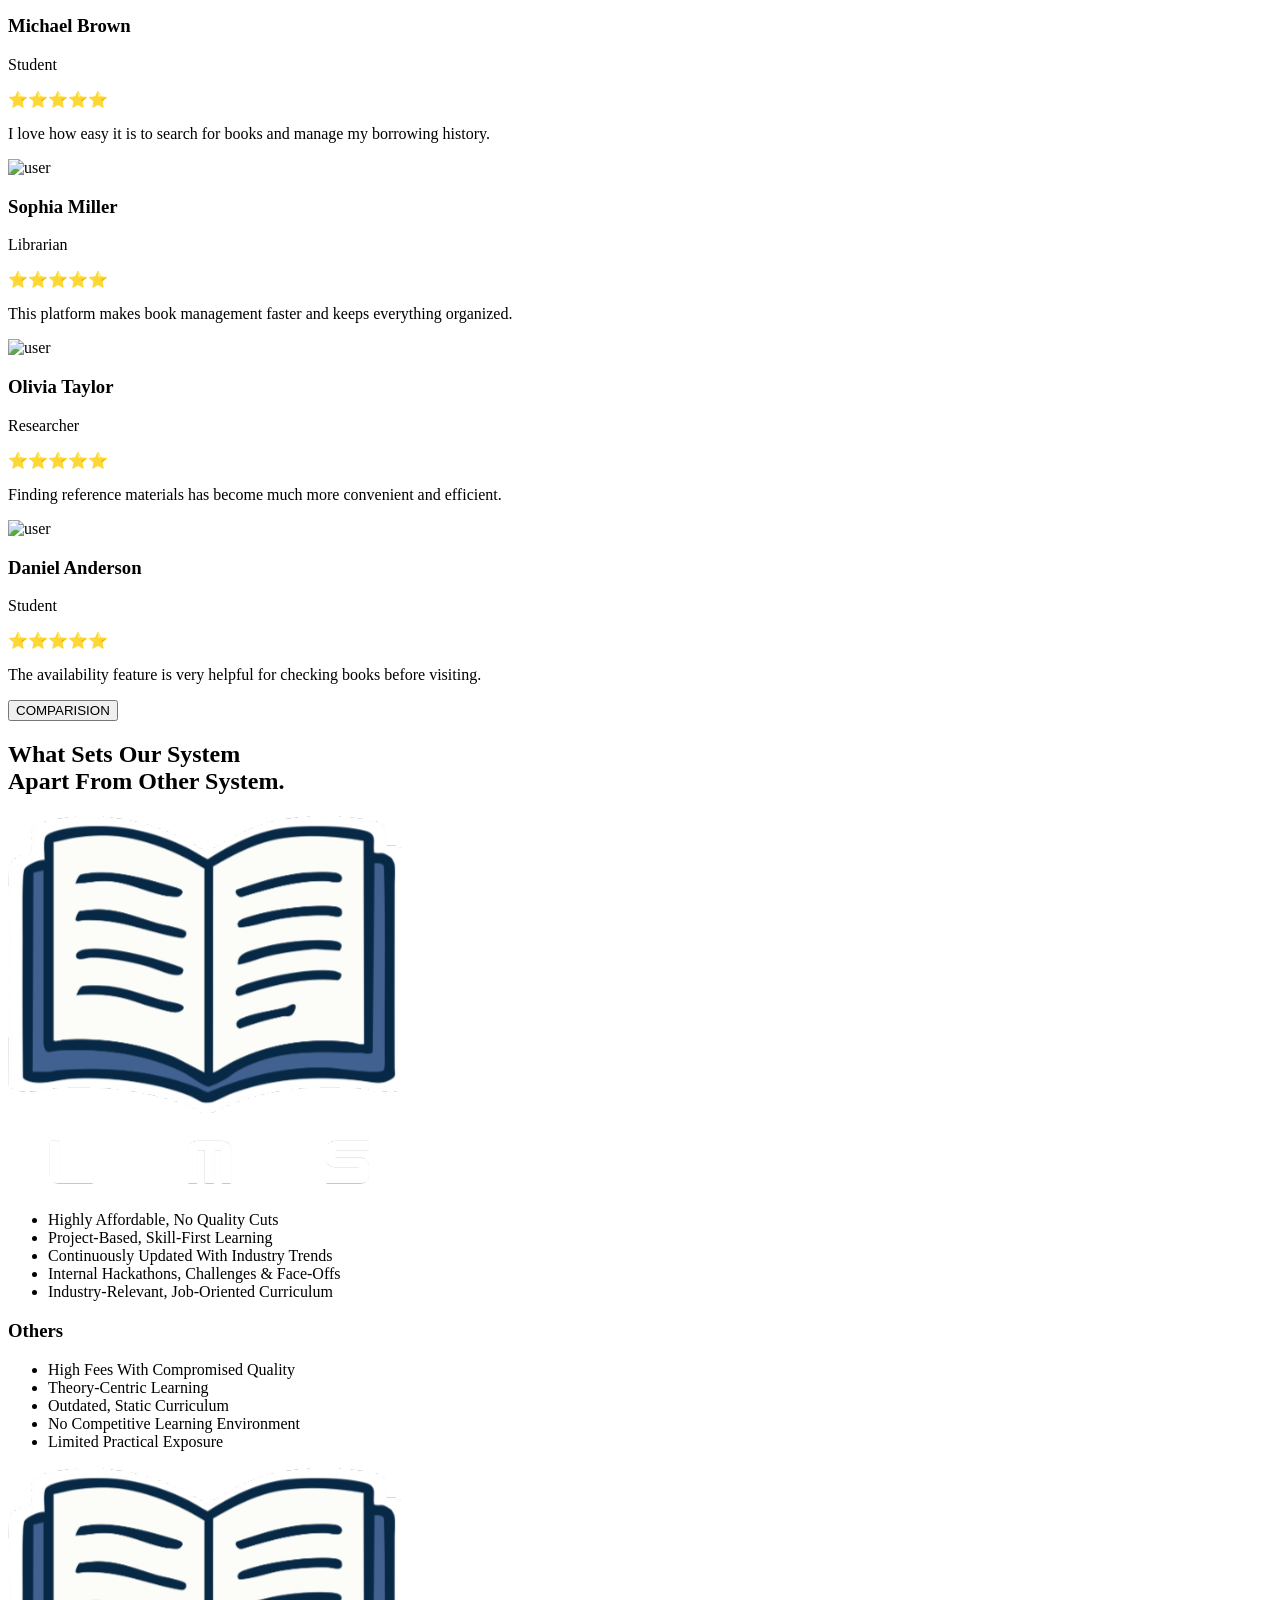
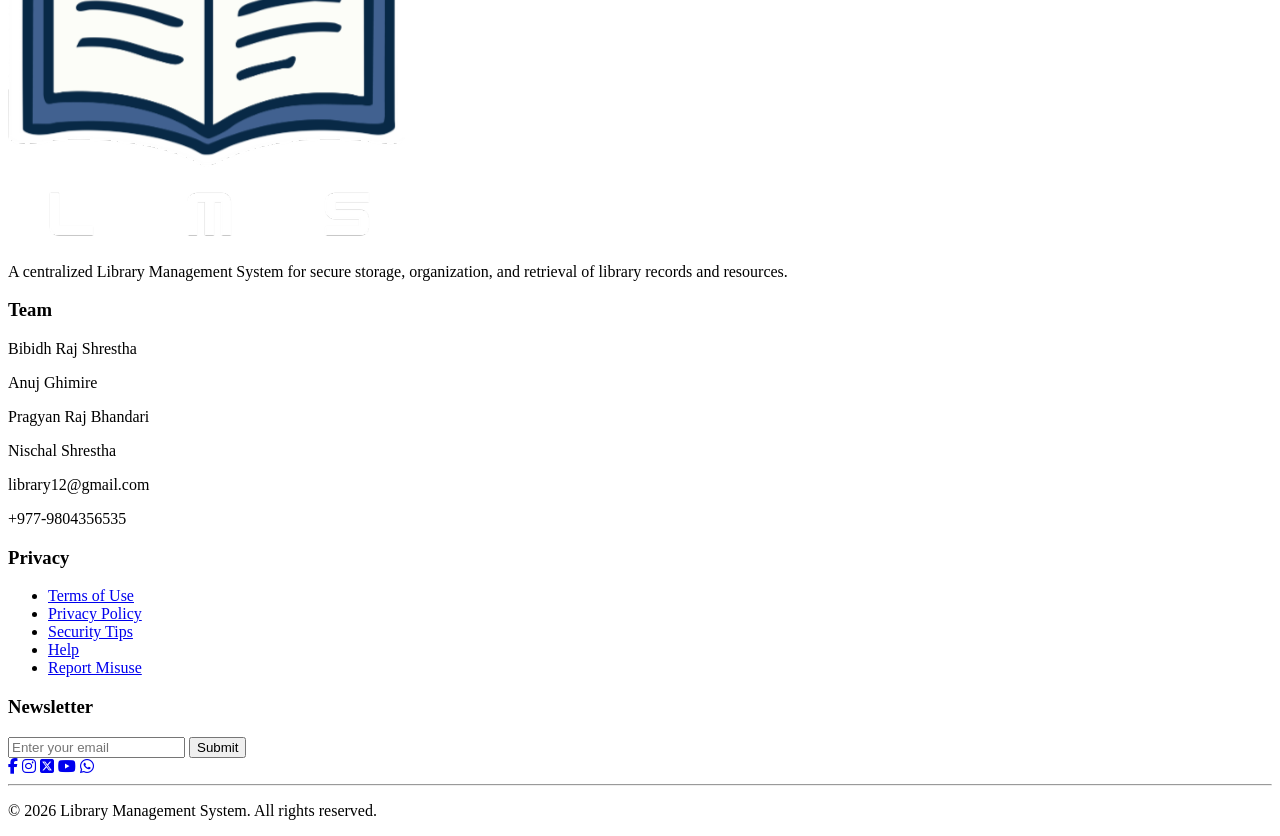
==== commit 9e58631d: "Minor design fixes : social icons, urls" ====
--- a/index.html
+++ b/index.html
@@ -12,7 +12,8 @@
       href="https://cdn-icons-png.flaticon.com/512/8832/8832880.png"
       type="image/x-icon"
     />
-    <link rel="stylesheet" href="/frontend/css/index.css" />
+    <link rel="stylesheet" href="https://cdnjs.cloudflare.com/ajax/libs/font-awesome/6.7.2/css/all.min.css">
+    <link rel="stylesheet" href="../LibraryManagementSystem/frontend/css/index.css" />
     <title>Library Management System</title>
   </head>
   <body>
@@ -147,7 +148,7 @@
               <p>Teacher</p>
             </div>
           </div>
-          <div class="rating">4.2⭐⭐⭐⭐<span class="half-star">⭐</span></div>
+          <div class="rating">⭐⭐⭐⭐<span class="half-star">⭐</span></div>
           <p class="feedback-text">
             Organizing and tracking books has become much easier with this
             system.
@@ -249,7 +250,7 @@
         <div class="comparison-container">
           <div class="comparison-card comparison-card--primary">
             <div class="comparison-header">
-              <img src="logo.png" alt="Company Logo" class="comparison-logo" />
+              <img src="./assets/logo.png" alt="Company Logo" class="comparison-logo" />
             </div>
 
             <ul class="comparison-list">
@@ -359,7 +360,7 @@
           </form>
 
           <div class="footer-socials">
-            <a href="#"><i class="fa-brands fa-facebook"></i></a>
+            <a href="#"><i class="fa-brands fa-facebook-f"></i></a>
             <a href="#"><i class="fa-brands fa-instagram"></i></a>
             <a href="#"><i class="fa-brands fa-square-x-twitter"></i></a>
             <a href="#"><i class="fa-brands fa-youtube"></i></a>
